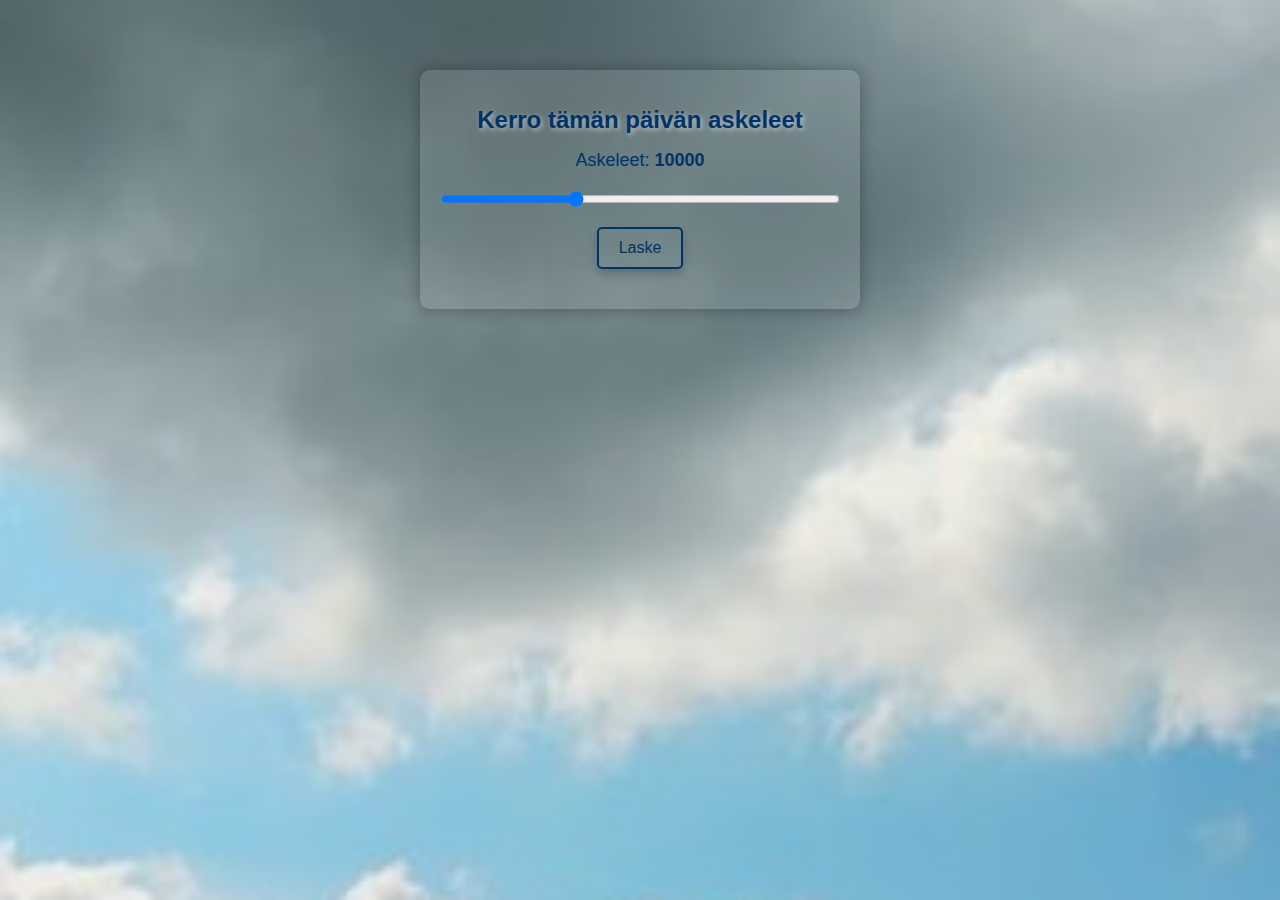
==== index.html @ 0993f64a "Update index.html" ====
<!DOCTYPE html>
<html lang="fi">
<head>
    <meta charset="UTF-8">
    <meta name="viewport" content="width=device-width, initial-scale=1.0">
    <title>Askelpeli</title>
    <link rel="stylesheet" href="styles.css">
</head>
<body>
    <div class="container">
        <h1>Kerro tämän päivän askeleet</h1>

        <!-- Vetopalkki askelmäärän valintaan -->
        <label for="steps-range">Askeleet: <span id="steps-value">10000</span></label>
        <input type="range" id="steps-range" min="0" max="30000" value="10000" step="200" />

        <button id="calculate-button">Laske</button>

        <div id="drink-selection" style="display: none;">
            <h2>Valitse juoma</h2>
            <div class="drinks">
                <div class="drink-item">
                    <img src="lonkero.png" id="lonkero" alt="Lonkero" />
                </div>
                <div class="drink-item">
                    <img src="lonkero_light.png" id="lonkero_light" alt="Lonkero Light" />
                </div>
                <div class="drink-item">
                    <img src="sandels.png" id="sandels" alt="Sandels" />
                </div>
                <div class="drink-item">
                    <img src="crowmoor.png" id="crowmoor" alt="Crowmoor" />
                </div>
                <div class="drink-item">
                    <img src="vischy.png" id="vischy" alt="Vichy" />
                </div>
            </div>
        </div>

        <div id="results"></div>

        <div id="vichy-question" style="display: none;">
            <img src="vauva.png" alt="Vauva" id="vauva-image" />
            <p>Haluatko siirtyä Vauva.fi-sivustolle?</p>
            <button id="yes-button">Kyllä</button>
            <button id="no-button">Ei</button>
        </div>

        <!-- Äänielementti tölkin avausäänelle -->
        <audio id="can-open-sound" src="canopen.wav"></audio>
    </div>

    <script src="script.js"></script>
</body>
</html>
---- styles.css ----
/* Taustakuva */
body {
    font-family: Arial, sans-serif;
    background-image: url('harmaa.jpg');
    background-size: cover;
    background-position: center;
    text-align: center;
    margin: 0;
    padding: 20px;
    color: white;
}

.container {
    max-width: 400px;
    margin: 50px auto;
    padding: 20px;
    background-color: rgba(255, 255, 255, 0.1); /* Läpinäkyvä tausta */
    border-radius: 10px;
    box-shadow: 0 0 15px rgba(0, 0, 0, 0.3);
}

h1 {
    color: #003366; /* Tummansininen teksti */
    font-size: 24px;
    text-shadow: 2px 2px 5px rgba(255, 255, 255, 0.5);
}

h2 {
    color: #003366; /* Tummansininen teksti */
    font-size: 20px;
    margin-top: 20px;
}

input[type="range"] {
    width: 100%;
    margin: 20px 0;
}

label {
    font-size: 18px;
    color: #003366;
}

#steps-value {
    font-weight: bold;
}

button {
    padding: 10px 20px;
    background-color: transparent; /* Läpinäkyvä tausta */
    color: #003366; /* Sininen teksti */
    border: 2px solid #003366; /* Siniset reunaviivat */
    border-radius: 5px;
    cursor: pointer;
    font-size: 16px;
    transition: background-color 0.3s ease, color 0.3s ease;
    box-shadow: 0 5px 10px rgba(0, 0, 0, 0.2);
}

button:hover {
    background-color: #003366;
    color: white; /* Vaihda valkoiseksi hover-tilassa */
}

#results {
    margin-top: 20px;
    display: flex;
    flex-wrap: wrap; /* Tölkit järjestetään riveihin */
    justify-content: center; /* Keskitetään tölkit */
    align-items: flex-end; /* Alareunan tasaus */
}

img {
    width: calc(33.33% - 10px); /* Tölkin leveys on noin kolmasosa rivistä */
    max-width: 100px; /* Maksimikoko tölkille */
    height: auto; /* Korkeus mukautuu */
    margin: 5px;
    cursor: pointer;
}

.drinks {
    display: flex;
    justify-content: space-around;
    margin-top: 10px;
}

.drink-item {
    text-align: center;
}

.drink-item img {
    width: 60px;
    height: auto;
    margin-bottom: 5px;
}

#vichy-question {
    margin-top: 20px;
    text-align: center;
}

#vauva-image {
    width: 150px;
    height: auto;
}
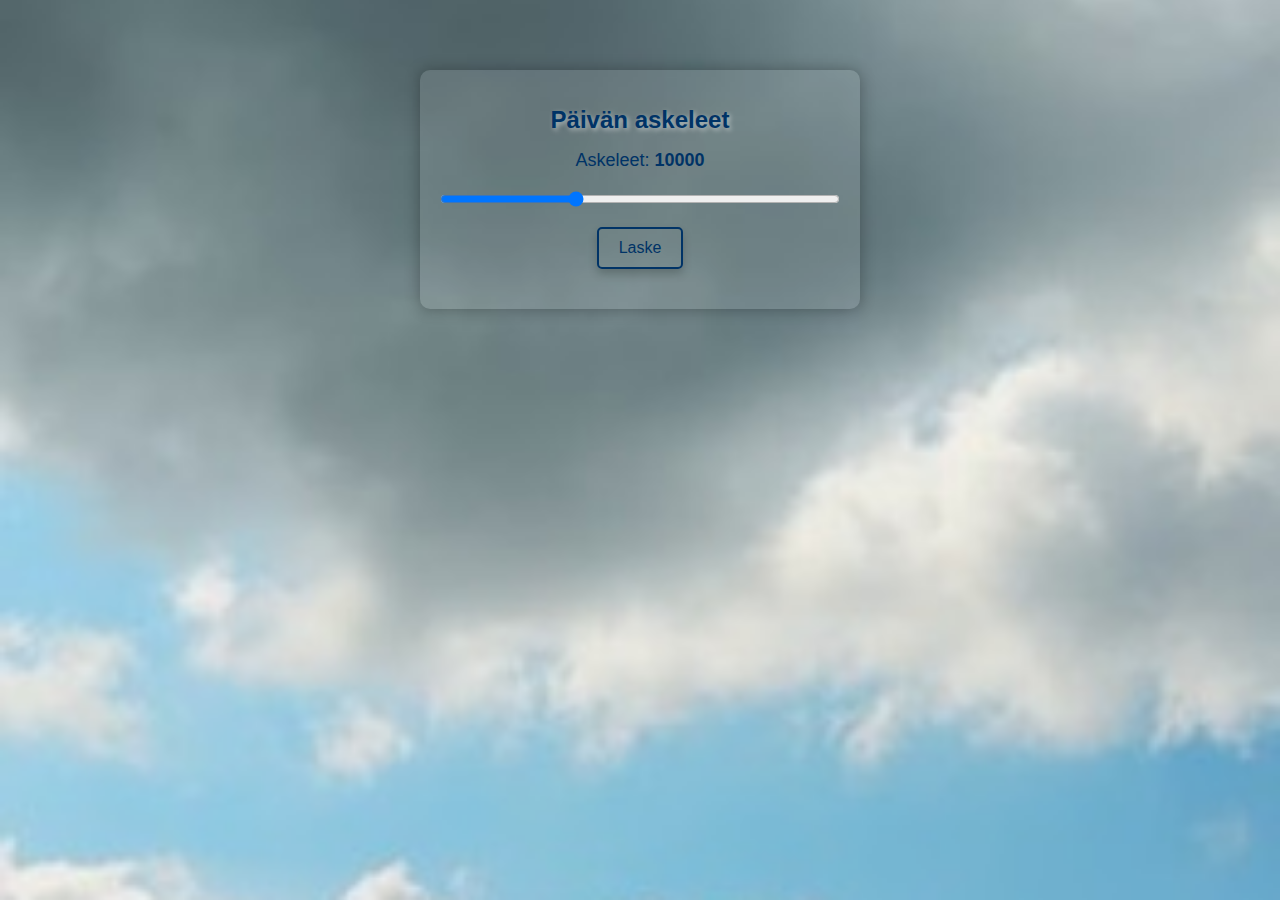
==== commit e0fab571: "Update index.html" ====
--- a/index.html
+++ b/index.html
@@ -8,7 +8,7 @@
 </head>
 <body>
     <div class="container">
-        <h1>Kerro tämän päivän askeleet</h1>
+        <h1>Päivän askeleet</h1>
 
         <!-- Vetopalkki askelmäärän valintaan -->
         <label for="steps-range">Askeleet: <span id="steps-value">10000</span></label>
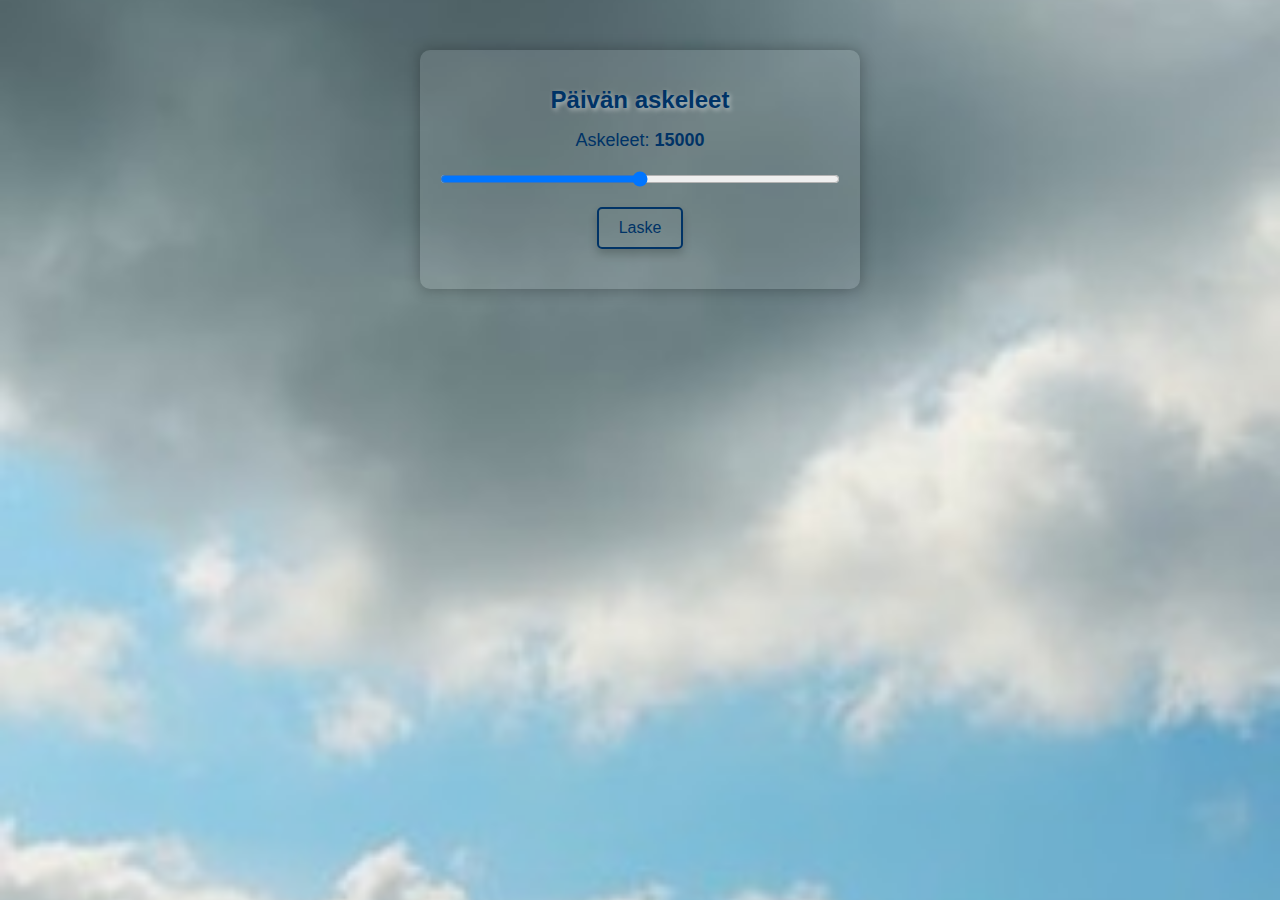
==== commit 97d452c0: "Update index.html" ====
--- a/index.html
+++ b/index.html
@@ -3,7 +3,7 @@
 <head>
     <meta charset="UTF-8">
     <meta name="viewport" content="width=device-width, initial-scale=1.0">
-    <title>Askelpeli</title>
+    <title>U15 Faijojen askelmittari</title>
     <link rel="stylesheet" href="styles.css">
 </head>
 <body>
@@ -11,10 +11,11 @@
         <h1>Päivän askeleet</h1>
 
         <!-- Vetopalkki askelmäärän valintaan -->
-        <label for="steps-range">Askeleet: <span id="steps-value">10000</span></label>
-        <input type="range" id="steps-range" min="0" max="30000" value="10000" step="200" />
+        <label for="steps-range">Askeleet: <span id="steps-value">15000</span></label>
+        <input type="range" id="steps-range" min="0" max="30000" value="15000" step="100" />
 
-        <button id="calculate-button">Laske</button>
+        <!-- Yksi nappi, joka vaihtaa toimintoa valinnan jälkeen -->
+        <button id="main-button">Laske</button>
 
         <div id="drink-selection" style="display: none;">
             <h2>Valitse juoma</h2>
@@ -31,20 +32,10 @@
                 <div class="drink-item">
                     <img src="crowmoor.png" id="crowmoor" alt="Crowmoor" />
                 </div>
-                <div class="drink-item">
-                    <img src="vischy.png" id="vischy" alt="Vichy" />
-                </div>
             </div>
         </div>
 
         <div id="results"></div>
-
-        <div id="vichy-question" style="display: none;">
-            <img src="vauva.png" alt="Vauva" id="vauva-image" />
-            <p>Haluatko siirtyä Vauva.fi-sivustolle?</p>
-            <button id="yes-button">Kyllä</button>
-            <button id="no-button">Ei</button>
-        </div>
 
         <!-- Äänielementti tölkin avausäänelle -->
         <audio id="can-open-sound" src="canopen.wav"></audio>
--- a/styles.css
+++ b/styles.css
@@ -12,7 +12,7 @@
 
 .container {
     max-width: 400px;
-    margin: 50px auto;
+    margin: 30px auto;
     padding: 20px;
     background-color: rgba(255, 255, 255, 0.1); /* Läpinäkyvä tausta */
     border-radius: 10px;
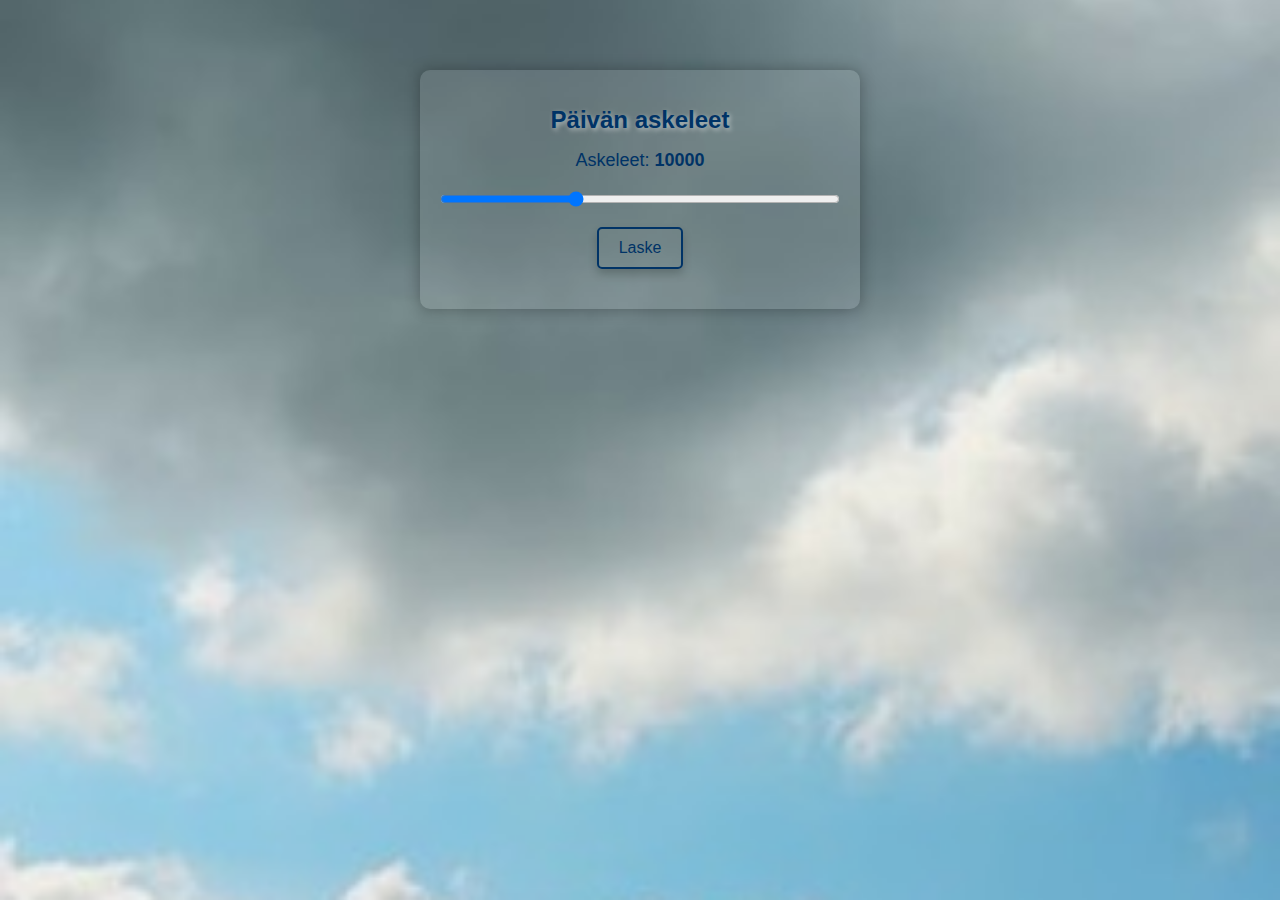
==== commit 9d734353: "Update index.html" ====
--- a/index.html
+++ b/index.html
@@ -11,8 +11,8 @@
         <h1>Päivän askeleet</h1>
 
         <!-- Vetopalkki askelmäärän valintaan -->
-        <label for="steps-range">Askeleet: <span id="steps-value">15000</span></label>
-        <input type="range" id="steps-range" min="0" max="30000" value="15000" step="100" />
+        <label for="steps-range">Askeleet: <span id="steps-value">10000</span></label>
+        <input type="range" id="steps-range" min="0" max="30000" value="10000" step="200" />
 
         <!-- Yksi nappi, joka vaihtaa toimintoa valinnan jälkeen -->
         <button id="main-button">Laske</button>
--- a/styles.css
+++ b/styles.css
@@ -12,7 +12,7 @@
 
 .container {
     max-width: 400px;
-    margin: 30px auto;
+    margin: 50px auto;
     padding: 20px;
     background-color: rgba(255, 255, 255, 0.1); /* Läpinäkyvä tausta */
     border-radius: 10px;
@@ -93,13 +93,3 @@
     height: auto;
     margin-bottom: 5px;
 }
-
-#vichy-question {
-    margin-top: 20px;
-    text-align: center;
-}
-
-#vauva-image {
-    width: 150px;
-    height: auto;
-}
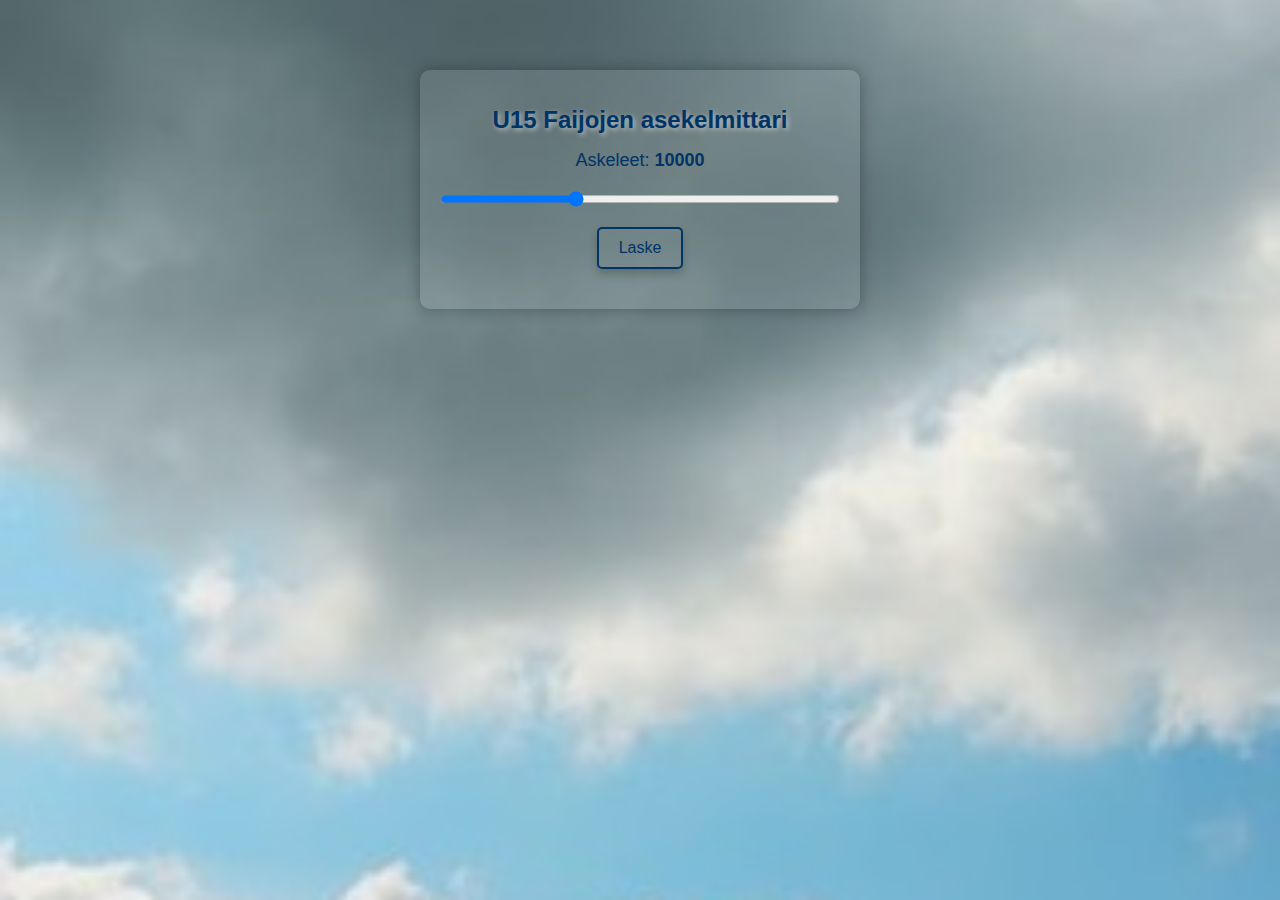
==== commit b81c9e1e: "Update index.html" ====
--- a/index.html
+++ b/index.html
@@ -8,7 +8,7 @@
 </head>
 <body>
     <div class="container">
-        <h1>Päivän askeleet</h1>
+        <h1>U15 Faijojen asekelmittari</h1>
 
         <!-- Vetopalkki askelmäärän valintaan -->
         <label for="steps-range">Askeleet: <span id="steps-value">10000</span></label>
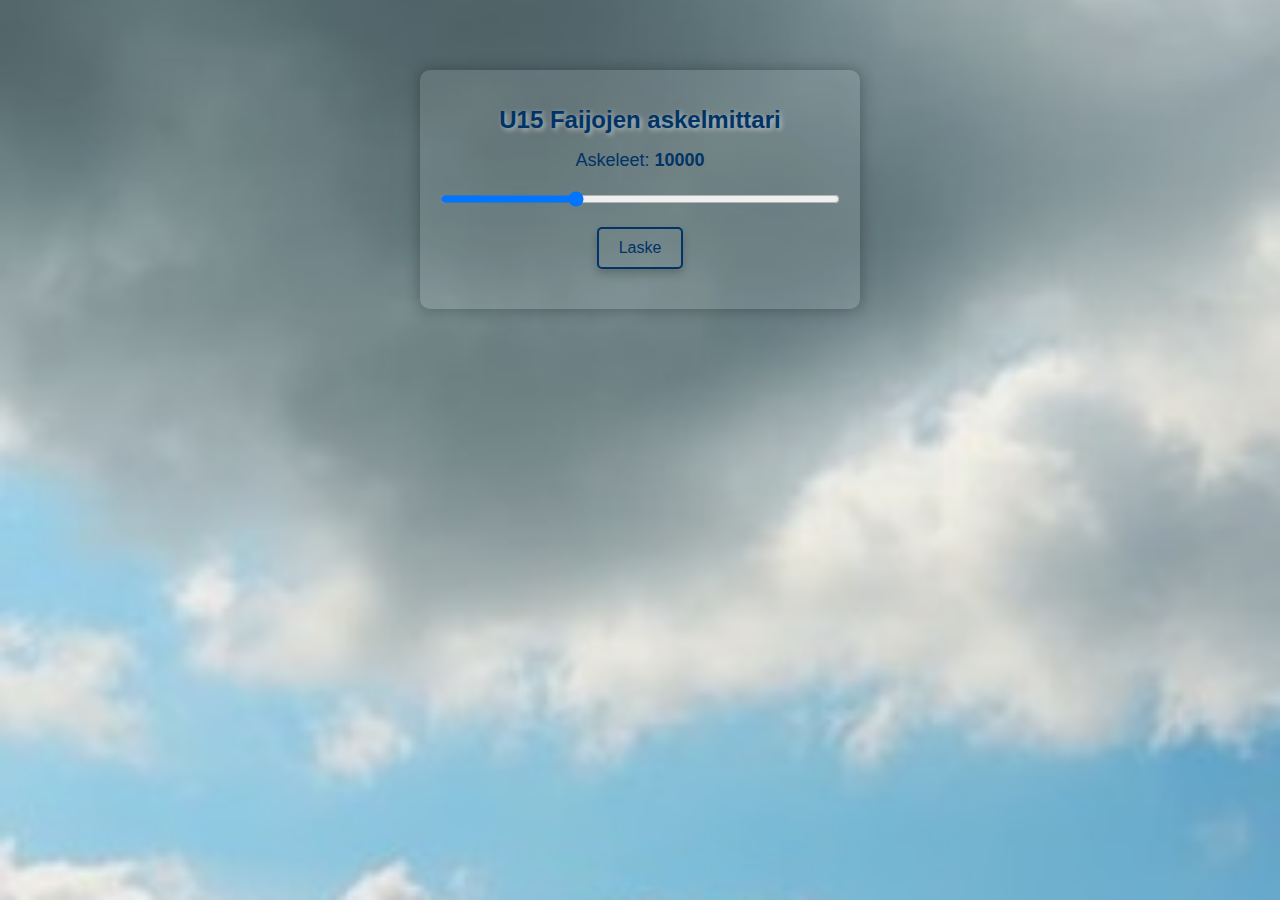
==== commit 79cdb1fe: "Update index.html" ====
--- a/index.html
+++ b/index.html
@@ -8,7 +8,7 @@
 </head>
 <body>
     <div class="container">
-        <h1>U15 Faijojen asekelmittari</h1>
+        <h1>U15 Faijojen askelmittari</h1>
 
         <!-- Vetopalkki askelmäärän valintaan -->
         <label for="steps-range">Askeleet: <span id="steps-value">10000</span></label>
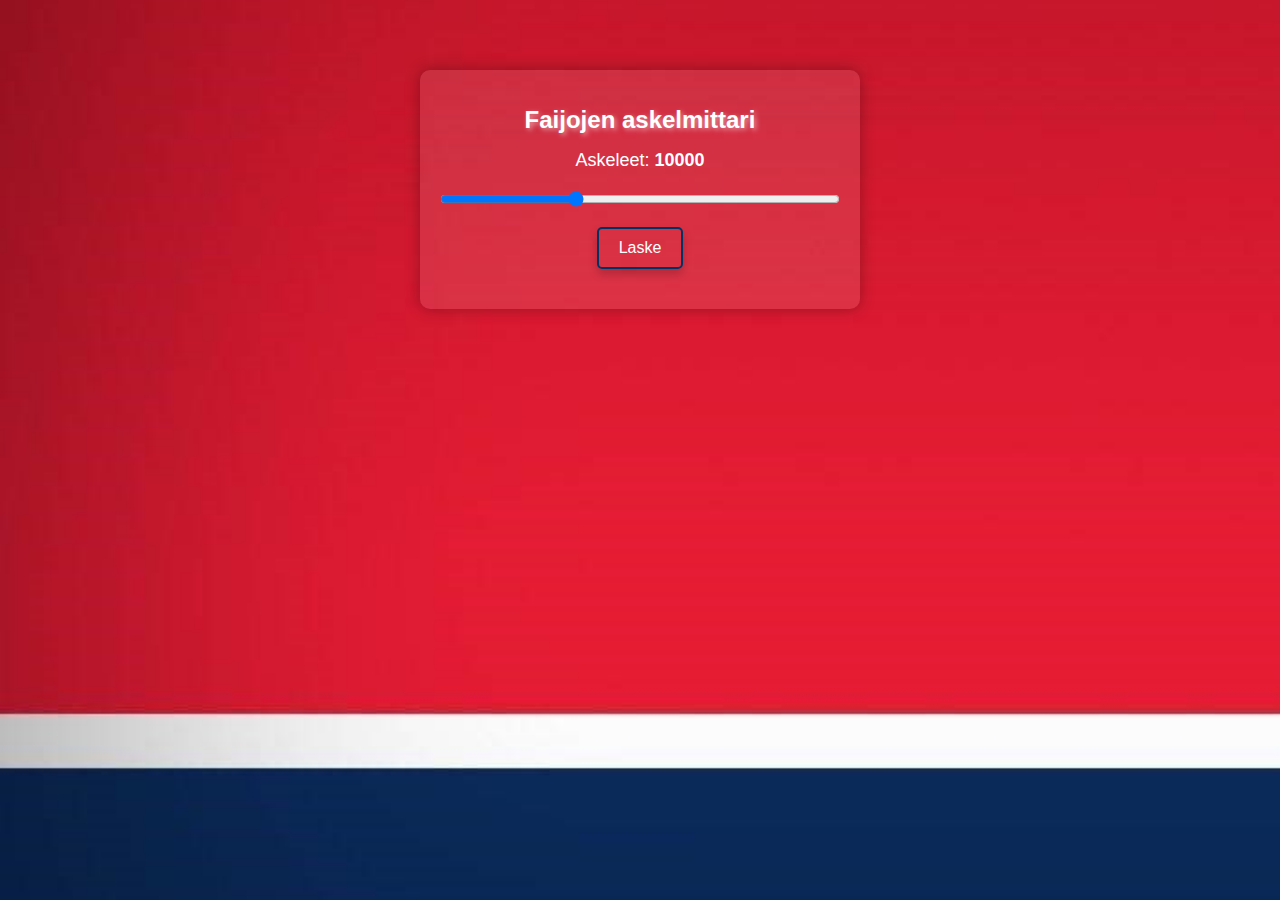
==== commit be9fc850: "Update index.html" ====
--- a/index.html
+++ b/index.html
@@ -3,12 +3,12 @@
 <head>
     <meta charset="UTF-8">
     <meta name="viewport" content="width=device-width, initial-scale=1.0">
-    <title>U15 Faijojen askelmittari</title>
+    <title>Faijojen askelmittari</title>
     <link rel="stylesheet" href="styles.css">
 </head>
 <body>
     <div class="container">
-        <h1>U15 Faijojen askelmittari</h1>
+        <h1>Faijojen askelmittari</h1>
 
         <!-- Vetopalkki askelmäärän valintaan -->
         <label for="steps-range">Askeleet: <span id="steps-value">10000</span></label>
--- a/styles.css
+++ b/styles.css
@@ -1,7 +1,7 @@
 /* Taustakuva */
 body {
     font-family: Arial, sans-serif;
-    background-image: url('harmaa.jpg');
+    background-image: url('red.jpg');
     background-size: cover;
     background-position: center;
     text-align: center;
@@ -20,13 +20,13 @@
 }
 
 h1 {
-    color: #003366; /* Tummansininen teksti */
+    color: #ffffff; /* Tummansininen teksti */
     font-size: 24px;
     text-shadow: 2px 2px 5px rgba(255, 255, 255, 0.5);
 }
 
 h2 {
-    color: #003366; /* Tummansininen teksti */
+    color: #ffffff; /* Tummansininen teksti */
     font-size: 20px;
     margin-top: 20px;
 }
@@ -38,7 +38,7 @@
 
 label {
     font-size: 18px;
-    color: #003366;
+    color: #ffffff;
 }
 
 #steps-value {
@@ -48,7 +48,7 @@
 button {
     padding: 10px 20px;
     background-color: transparent; /* Läpinäkyvä tausta */
-    color: #003366; /* Sininen teksti */
+    color: #ffffff; /* Sininen teksti */
     border: 2px solid #003366; /* Siniset reunaviivat */
     border-radius: 5px;
     cursor: pointer;
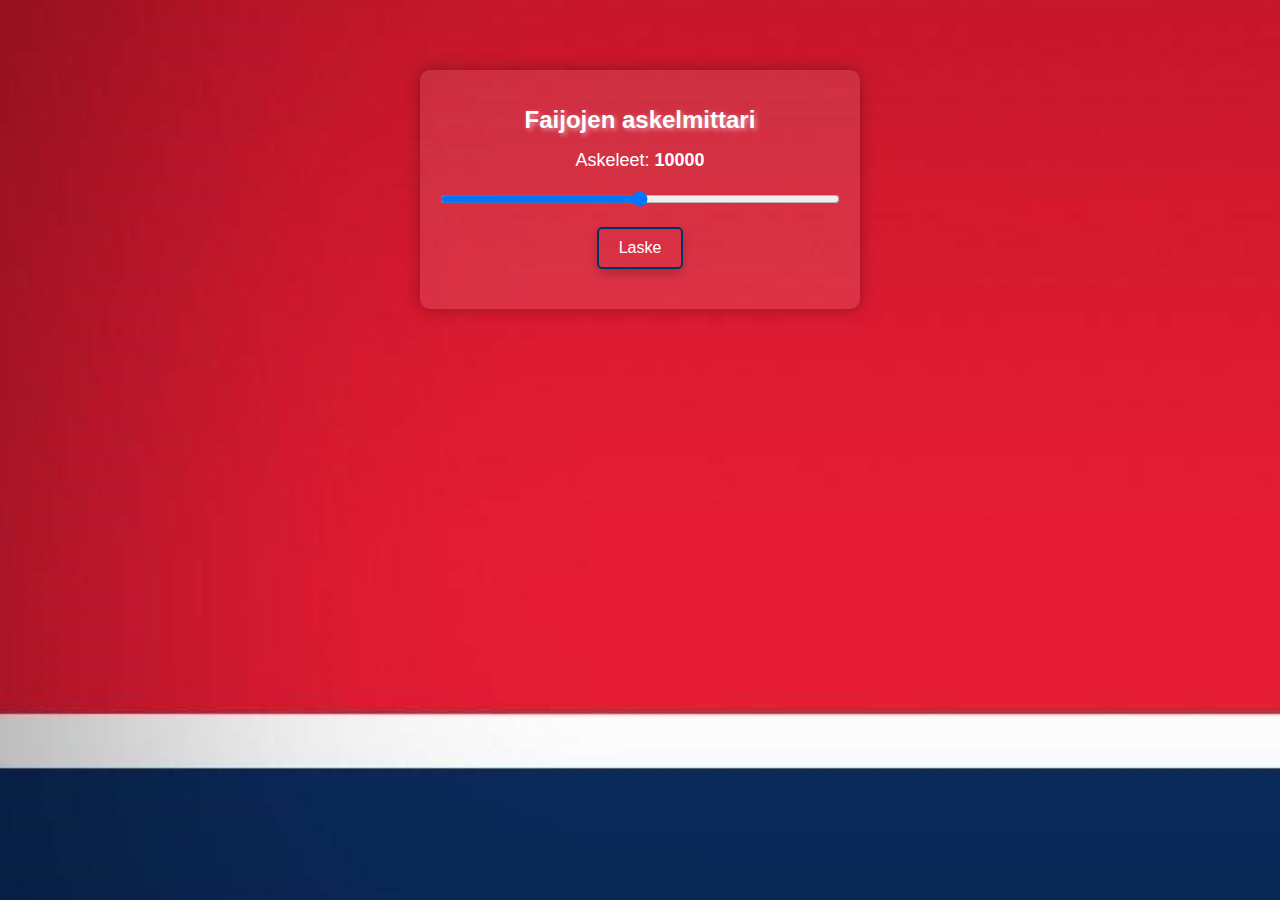
==== commit fa0d608a: "Update index.html" ====
--- a/index.html
+++ b/index.html
@@ -12,7 +12,7 @@
 
         <!-- Vetopalkki askelmäärän valintaan -->
         <label for="steps-range">Askeleet: <span id="steps-value">10000</span></label>
-        <input type="range" id="steps-range" min="0" max="30000" value="10000" step="200" />
+        <input type="range" id="steps-range" min="0" max="20000" value="10000" step="200" />
 
         <!-- Yksi nappi, joka vaihtaa toimintoa valinnan jälkeen -->
         <button id="main-button">Laske</button>
